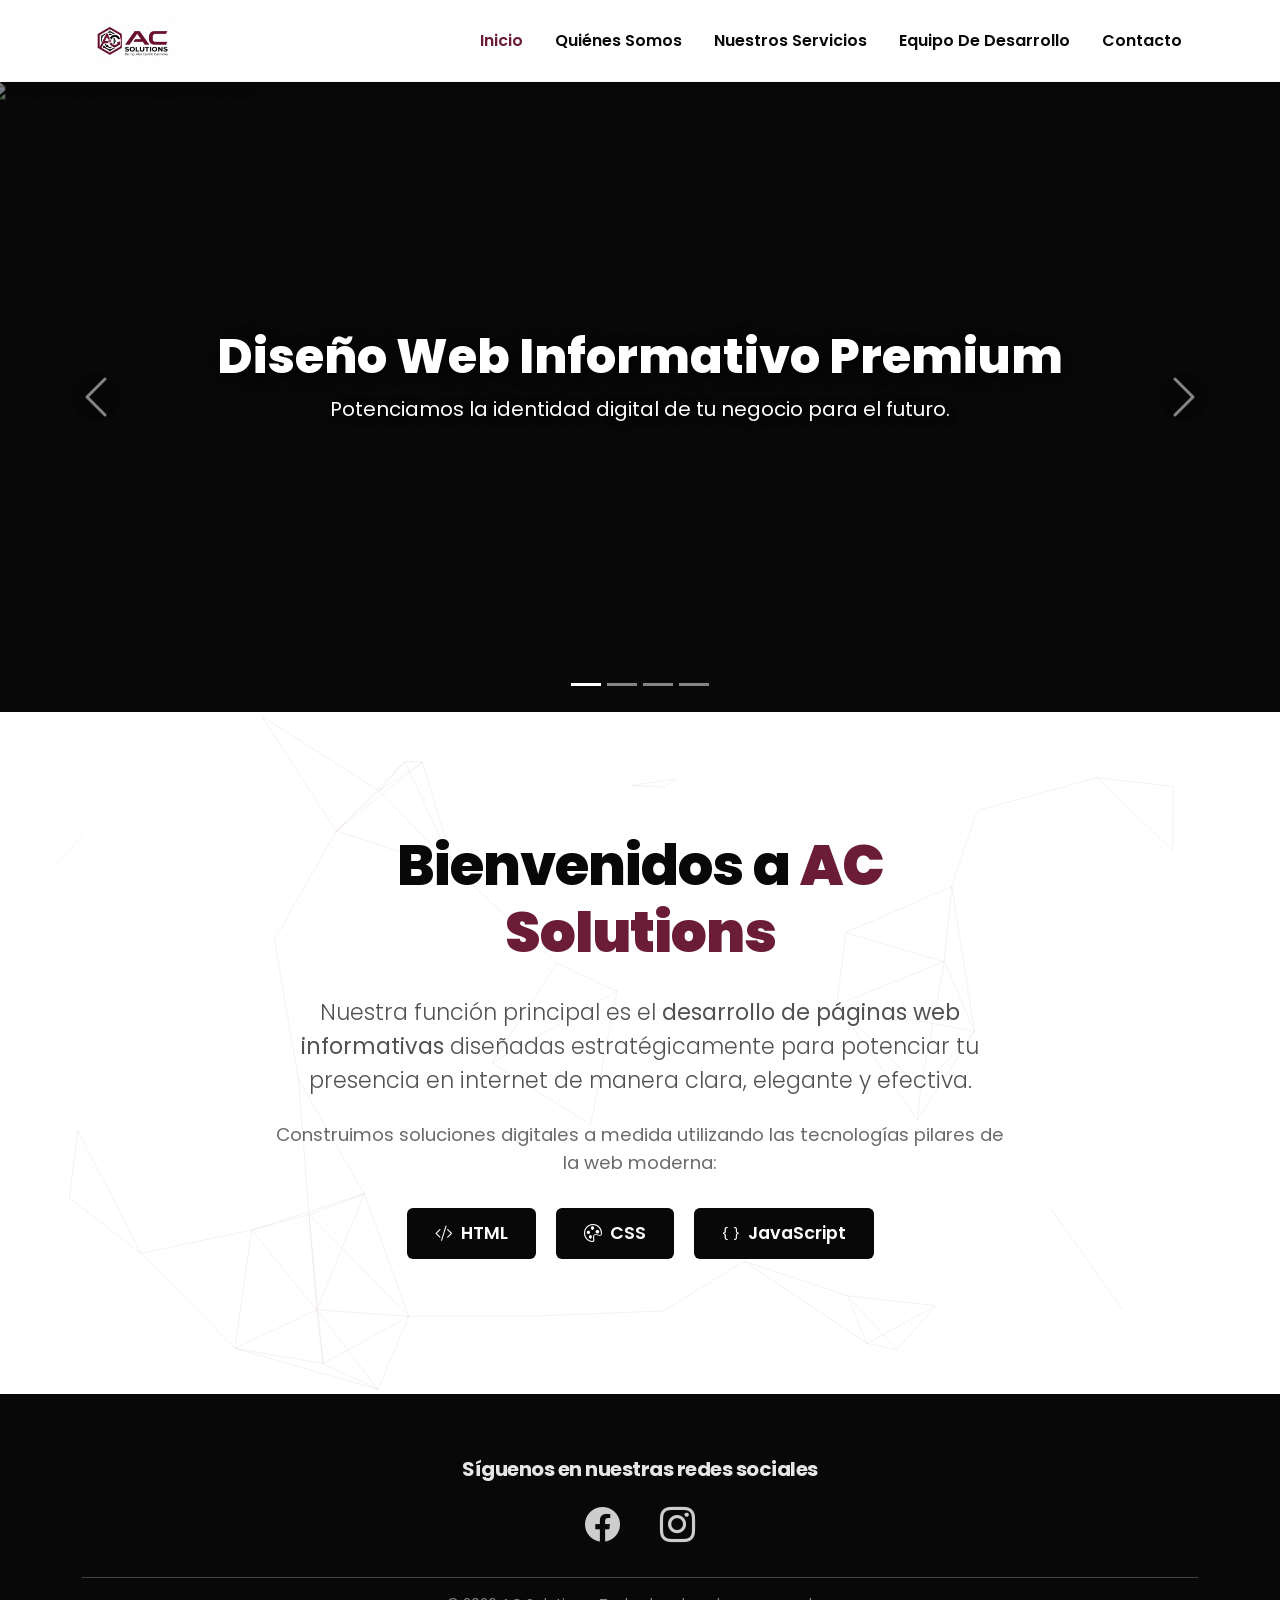
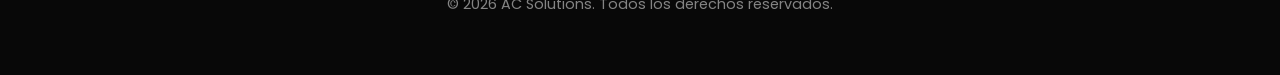
==== index.html @ 200cd5b4 "first commit" ====
<!DOCTYPE html>
<html lang="es">
<head>
    <meta charset="UTF-8">
    <meta name="viewport" content="width=device-width, initial-scale=1.0">
    <title>AC Solutions | Desarrollo Web Informativo (2026)</title>
    <!-- Bootstrap 5 CSS -->
    <link href="https://cdn.jsdelivr.net/npm/bootstrap@5.3.3/dist/css/bootstrap.min.css" rel="stylesheet">
    <!-- Bootstrap Icons -->
    <link href="https://cdn.jsdelivr.net/npm/bootstrap-icons@1.11.3/font/bootstrap-icons.min.css" rel="stylesheet">
    <!-- Google Fonts (Poppins - Fuente Premium) -->
    <link href="https://fonts.googleapis.com/css2?family=Poppins:wght@300;400;500;600;700;800&display=swap" rel="stylesheet">
    
    <!-- Vinculación con tu archivo CSS separado -->
    <link rel="stylesheet" href="estilos.css">
</head>
<body>

    <!-- Menú Superior (Navbar) -->
    <nav class="navbar navbar-expand-lg navbar-light bg-white sticky-top">
        <div class="container">
            <a class="navbar-brand" href="index.html">
                <!-- Se referencia tu archivo de logo exactamente -->
                <img src="AC SOLUTIONS.png" alt="AC Solutions Logo">
            </a>
            <button class="navbar-toggler" type="button" data-bs-toggle="collapse" data-bs-target="#navbarNav" aria-controls="navbarNav" aria-expanded="false" aria-label="Toggle navigation">
                <span class="navbar-toggler-icon"></span>
            </button>
            <div class="collapse navbar-collapse justify-content-end" id="navbarNav">
                <ul class="navbar-nav">
                    <li class="nav-item">
                        <a class="nav-link active" href="index.html">Inicio</a>
                    </li>
                    <li class="nav-item">
                        <a class="nav-link" href="quienes_somos.html">Quiénes Somos</a>
                    </li>
                    <li class="nav-item">
                        <a class="nav-link" href="servicios.html">Nuestros Servicios</a>
                    </li>
                    <li class="nav-item">
                        <a class="nav-link" href="equipo.html">Equipo de Desarrollo</a>
                    </li>
                    <li class="nav-item">
                        <a class="nav-link" href="contacto.html">Contacto</a>
                    </li>
                </ul>
            </div>
        </div>
    </nav>

    <!-- Carrusel Automático (4 Imágenes) con efectos 2026 -->
    <div id="inicio" class="carousel slide carousel-fade" data-bs-ride="carousel" data-bs-interval="3500">
        <div class="carousel-indicators">
            <button type="button" data-bs-target="#inicio" data-bs-slide-to="0" class="active" aria-current="true" aria-label="Slide 1"></button>
            <button type="button" data-bs-target="#inicio" data-bs-slide-to="1" aria-label="Slide 2"></button>
            <button type="button" data-bs-target="#inicio" data-bs-slide-to="2" aria-label="Slide 3"></button>
            <button type="button" data-bs-target="#inicio" data-bs-slide-to="3" aria-label="Slide 4"></button>
        </div>
        <div class="carousel-inner">
            <!-- Slide 1 -->
            <div class="carousel-item active">
                <img src="https://images.unsplash.com/photo-1460925895917-afdab827c52f?q=80&w=1200" alt="Diseño Web Profesional 2026">
                <div class="carousel-caption d-none d-md-block">
                    <h2>Diseño Web Informativo Premium</h2>
                    <p>Potenciamos la identidad digital de tu negocio para el futuro.</p>
                </div>
            </div>
            <!-- Slide 2 -->
            <div class="carousel-item">
                <img src="https://images.unsplash.com/photo-1542831371-29b0f74f9713?q=80&w=1200" alt="Desarrollo de Código Preciso">
                <div class="carousel-caption d-none d-md-block">
                    <h2>Estructuras Sólidas y Código Limpio</h2>
                    <p>Garantizamos velocidad, adaptabilidad y el máximo rendimiento.</p>
                </div>
            </div>
            <!-- Slide 3 -->
            <div class="carousel-item">
                <img src="https://images.unsplash.com/photo-1531403009284-440f080d1e12?q=80&w=1200" alt="Experiencia de Usuario Interactiva">
                <div class="carousel-caption d-none d-md-block">
                    <h2>Páginas Web Informativas e Interactivas</h2>
                    <p>La mejor ventana para mostrar tus servicios al mundo en 2026.</p>
                </div>
            </div>
            <!-- Slide 4 -->
            <div class="carousel-item">
                <img src="https://images.unsplash.com/photo-1522542550221-31fd19575a2d?q=80&w=1200" alt="Estrategia Digital Avanzada">
                <div class="carousel-caption d-none d-md-block">
                    <h2>Resultados Profesionales e Innovadores</h2>
                    <p>Innovación constante y excelencia técnica adaptada a las tendencias.</p>
                </div>
            </div>
        </div>
        <button class="carousel-control-prev" type="button" data-bs-target="#inicio" data-bs-slide="prev">
            <span class="carousel-control-prev-icon" aria-hidden="true"></span>
            <span class="visually-hidden">Anterior</span>
        </button>
        <button class="carousel-control-next" type="button" data-bs-target="#inicio" data-bs-slide="next">
            <span class="carousel-control-next-icon" aria-hidden="true"></span>
            <span class="visually-hidden">Siguiente</span>
        </button>
    </div>

    <!-- Sección de Descripción de la Empresa (Animada por JS) -->
    <section class="main-description text-center">
        <div class="container">
            <div class="row justify-content-center">
                <div class="col-lg-8">
                    <h1>Bienvenidos a <strong>AC Solutions</strong></h1>
                    <p class="lead mb-4">
                        Nuestra función principal es el <strong>desarrollo de páginas web informativas</strong> diseñadas estratégicamente para potenciar tu presencia en internet de manera clara, elegante y efectiva.
                    </p>
                    <p class="mb-4">
                        Construimos soluciones digitales a medida utilizando las tecnologías pilares de la web moderna:
                    </p>
                    <div class="mt-2 tech-badge-container">
                        <!-- Las insignias tienen efecto magnético y de glow -->
                        <span class="tech-badge"><i class="bi bi-code-slash me-2"></i>HTML</span>
                        <span class="tech-badge"><i class="bi bi-palette me-2"></i>CSS</span>
                        <span class="tech-badge"><i class="bi bi-braces me-2"></i>JavaScript</span>
                    </div>
                </div>
            </div>
        </div>
    </section>

    <!-- Footer con Redes Sociales -->
    <footer class="text-center">
        <div class="container">
            <p class="mb-3">Síguenos en nuestras redes sociales</p>
            <div class="social-icons mb-4">
                <a href="https://facebook.com" target="_blank" aria-label="Facebook"><i class="bi bi-facebook"></i></a>
                <a href="https://instagram.com" target="_blank" aria-label="Instagram"><i class="bi bi-instagram"></i></a>
            </div>
            <hr class="bg-light opacity-25">
            <p class="small text-muted mb-0">&copy; 2026 AC Solutions. Todos los derechos reservados.</p>
        </div>
    </footer>

    <!-- Bootstrap 5 JS Bundle con Popper (Para el carrusel) -->
    <script src="https://cdn.jsdelivr.net/npm/bootstrap@5.3.3/dist/js/bootstrap.bundle.min.js"></script>
    
    <!-- Vinculación con tu archivo JavaScript de animaciones creativas -->
    <script src="scripts.js"></script>
</body>
</html>
---- estilos.css ----
/* 
   AC Solutions - styles.css 2026
   Diseño de Alta Tecnología, Minimalista e Interactivo.
*/

:root {
    --vinotinto: #6B1D38;        /* Vinotinto principal */
    --vinotinto-glow: #8e2b4f;   /* Vinotinto más brillante para efectos de luz */
    --negro: #080808;             /* Negro más profundo y premium */
    --negro-secondary: #111111;  /* Un negro ligeramente más claro para contraste */
    --blanco: #ffffff;
    --gris-claro: #fcfcfc;       /* Gris de fondo muy limpio */
    --gris-hover: #f1f1f1;
}

body {
    font-family: 'Poppins', sans-serif;
    color: var(--negro);
    background-color: var(--blanco);
    overflow-x: hidden; /* Evitar barras de desplazamiento extrañas con animaciones */
}

/* --- Navbar (Menú Superior) --- */
.navbar {
    box-shadow: 0 4px 20px rgba(0, 0, 0, 0.05); /* Sombra más sutil */
    border-bottom: 1px solid rgba(0, 0, 0, 0.03);
}

.navbar-brand img {
    max-height: 55px;
    mix-blend-mode: multiply; 
    transition: transform 0.3s ease;
}

.navbar-brand:hover img {
    transform: scale(1.03); /* Sutil crecimiento al pasar el ratón */
}

.nav-link {
    color: var(--negro) !important;
    font-weight: 600; /* Ligeramente más grueso para más presencia */
    text-transform: capitalize;
    transition: color 0.3s ease;
    position: relative;
    padding: 0.8rem 1rem !important; /* Más padding para clic fácil */
}

.nav-link:hover, .nav-link.active {
    color: var(--vinotinto) !important;
}

/* Indicador de Menú Animado 2026 (con glow) */
.nav-link::after {
    content: '';
    position: absolute;
    width: 0;
    height: 3px;
    bottom: -3px; /* Justo debajo de la línea de texto */
    left: 10%; /* Centrado sutilmente */
    background-color: var(--vinotinto);
    transition: width 0.3s ease-out;
    border-radius: 5px;
    box-shadow: 0 0 10px var(--vinotinto-glow); /* Efecto de resplandor (glow) */
}

.nav-link:hover::after {
    width: 80%;
}

/* --- Carrusel Moderno --- */
.carousel-item {
    height: 70vh; /* Un poco más alto para mayor impacto */
    min-height: 500px;
    background: var(--negro);
}

.carousel-item img {
    object-fit: cover;
    opacity: 0.55; /* Oscurecemos un poco más para que resalte el texto */
    height: 100%;
    width: 100%;
    transition: transform 10s ease-out; /* Sutil zoom-in automático */
}

.carousel-item.active img {
    transform: scale(1.1); /* Efecto Ken Burns sutil */
}

.carousel-caption {
    bottom: 40%;
    z-index: 10;
}

.carousel-caption h2 {
    font-weight: 800; /* Muy negrita */
    font-size: 3rem;   /* Más grande */
    text-shadow: 2px 2px 15px rgba(0,0,0,0.8);
    transform: translateY(20px);
    opacity: 0;
    transition: transform 0.8s ease, opacity 0.8s ease;
}

.carousel-caption p {
    font-size: 1.25rem;
    text-shadow: 1px 1px 10px rgba(0,0,0,0.8);
    transform: translateY(10px);
    opacity: 0;
    transition: transform 0.8s ease 0.2s, opacity 0.8s ease 0.2s;
}

/* Animar la leyenda del carrusel cuando se activa el slide */
.carousel-item.active .carousel-caption h2,
.carousel-item.active .carousel-caption p {
    transform: translateY(0);
    opacity: 1;
}

/* Controles del carrusel más elegantes */
.carousel-control-prev-icon,
.carousel-control-next-icon {
    background-color: rgba(0, 0, 0, 0.4);
    border-radius: 50%;
    padding: 1.5rem;
    transition: background-color 0.3s ease;
}

.carousel-control-prev:hover .carousel-control-prev-icon,
.carousel-control-next:hover .carousel-control-next-icon {
    background-color: var(--vinotinto);
}

/* --- Sección de Descripción Principal --- */
.main-description {
    padding: 120px 0; /* Más aire para un diseño premium */
    background-color: var(--blanco); /* Fondo limpio */
    position: relative; /* Para el canvas de partículas */
    z-index: 1;
}

/* Canvas de Partículas (Estilo JS) */
.tech-particles-canvas {
    position: absolute;
    top: 0;
    left: 0;
    width: 100%;
    height: 100%;
    z-index: -1; /* Detrás del contenido */
}

.main-description h1 {
    color: var(--negro); /* Título en negro profundo */
    font-weight: 800;
    font-size: 3.5rem;
    margin-bottom: 30px;
    letter-spacing: -1px; /* Espaciado más moderno */
}

.main-description h1 strong {
    color: var(--vinotinto); /* Acentuamos solo el nombre */
}

.main-description .lead {
    font-size: 1.4rem;
    color: rgba(8, 8, 8, 0.7); /* Un negro más suave */
    margin-bottom: 30px;
}

.main-description p:last-of-type {
    font-size: 1.15rem;
    color: rgba(8, 8, 8, 0.6);
}

/* Insignias de Tecnología (Tech Badges) Interactivas 2026 */
.tech-badge {
    background-color: var(--negro);
    color: var(--blanco);
    padding: 12px 28px; /* Un poco más de padding */
    border-radius: 6px;  /* Menos redondeado para un look más preciso */
    font-weight: 600;
    display: inline-block;
    margin: 8px;
    font-size: 1.1rem;
    position: relative;
    transition: all 0.4s ease-out, transform 0.2s ease-out; /* JS maneja transform */
    cursor: pointer;
    overflow: hidden;
    z-index: 1;
}

/* Efecto de resplandor al pasar el ratón (glow) */
.tech-badge:hover {
    color: var(--blanco);
    background-color: var(--vinotinto);
    box-shadow: 0 0 25px var(--vinotinto-glow); /* Efecto de luz */
}

/* --- Footer y Redes Sociales --- */
footer {
    background-color: var(--negro);
    color: var(--blanco);
    padding: 60px 0;
    position: relative;
    z-index: 1;
}

footer p.mb-3 {
    font-weight: 700;
    font-size: 1.25rem;
    letter-spacing: -0.5px;
    color: rgba(255, 255, 255, 0.9);
}

.social-icons a {
    color: rgba(255, 255, 255, 0.8); /* Un blanco más suave */
    font-size: 2.2rem;
    margin: 0 18px;
    transition: all 0.3s ease, transform 0.3s ease;
    display: inline-block;
}

/* Sutil efecto de luz en redes sociales */
.social-icons a:hover {
    color: var(--vinotinto-glow);
    transform: translateY(-8px) scale(1.1);
}

.small.text-muted {
    color: rgba(255, 255, 255, 0.5) !important;
    font-size: 0.9rem;
}

/* --- Clases de Animación en el Desplazamiento (Utilizadas por JS) --- */
.animate-on-scroll {
    opacity: 0;
    transform: translateY(30px); /* Sutil slide-up */
    transition: opacity 1s ease, transform 1s ease;
}

.animate-on-scroll.visible {
    opacity: 1;
    transform: translateY(0);
}

/* --- Adaptación a Dispositivos Móviles (Responsive) --- */
@media (max-width: 991px) {
    .navbar-brand img {
        max-height: 50px;
    }
    
    .carousel-item {
        height: 60vh;
        min-height: 400px;
    }
    
    .carousel-caption h2 {
        font-size: 2.2rem;
    }
    
    .main-description h1 {
        font-size: 2.8rem;
    }
    
    .main-description {
        padding: 80px 0;
    }
    
    .social-icons a {
        font-size: 1.8rem;
        margin: 0 12px;
    }
}

/* =========================================
   ESTILOS PARA LA PÁGINA "QUIÉNES SOMOS"
   ========================================= */

.text-vinotinto {
    color: var(--vinotinto);
}

.page-header {
    background-color: var(--gris-claro);
    padding: 80px 0 50px;
    border-bottom: 1px solid rgba(0,0,0,0.05);
}

.team-section {
    background-color: var(--blanco);
}

.team-card {
    background: var(--blanco);
    border-radius: 15px;
    padding: 20px;
    box-shadow: 0 10px 30px rgba(0, 0, 0, 0.03);
    transition: transform 0.4s ease, box-shadow 0.4s ease;
    height: 100%;
    border: 1px solid transparent;
}

.team-card:hover {
    transform: translateY(-10px);
    box-shadow: 0 15px 40px rgba(107, 29, 56, 0.1); /* Sombra vinotinto sutil */
    border-color: rgba(107, 29, 56, 0.1);
}

.team-img-wrapper {
    position: relative;
    border-radius: 12px;
    overflow: hidden;
    background-color: var(--gris-claro); /* Fondo por si la imagen es PNG transparente */
    aspect-ratio: 3/4; /* Mantiene una proporción uniforme para las fotos */
}

.team-img-wrapper img {
    width: 100%;
    height: 100%;
    object-fit: cover;
    object-position: top; /* Centra las caras hacia arriba */
    transition: transform 0.6s ease;
}

.team-card:hover .team-img-wrapper img {
    transform: scale(1.05);
}

/* Capa que aparece al hacer hover sobre la imagen */
.team-social-overlay {
    position: absolute;
    top: 0;
    left: 0;
    width: 100%;
    height: 100%;
    background: linear-gradient(to top, rgba(8, 8, 8, 0.8), rgba(107, 29, 56, 0.2));
    display: flex;
    justify-content: center;
    align-items: center;
    opacity: 0;
    transition: opacity 0.4s ease;
}

.team-card:hover .team-social-overlay {
    opacity: 1;
}

.team-social-overlay a {
    color: var(--blanco);
    font-size: 1.8rem;
    margin: 0 10px;
    transform: translateY(20px);
    transition: all 0.4s ease;
}

.team-card:hover .team-social-overlay a {
    transform: translateY(0);
}

.team-social-overlay a:hover {
    color: var(--vinotinto-glow);
    transform: scale(1.2);
}

.role-badge {
    display: inline-block;
    background-color: var(--vinotinto);
    color: var(--blanco);
    padding: 5px 15px;
    border-radius: 50px;
    font-size: 0.85rem;
    font-weight: 600;
    letter-spacing: 1px;
    text-transform: uppercase;
}

/* =========================================
   ESTILOS PARA LA PÁGINA "NUESTROS SERVICIOS"
   ========================================= */

.services-detail {
    background-color: var(--blanco);
}

.service-tag {
    background-color: rgba(107, 29, 56, 0.1);
    color: var(--vinotinto);
    padding: 6px 14px;
    border-radius: 4px;
    font-size: 0.85rem;
    font-weight: 600;
    text-transform: uppercase;
    letter-spacing: 0.5px;
    display: inline-block;
}

.feature-icon-sm {
    background-color: var(--vinotinto);
    color: var(--blanco);
    width: 24px;
    height: 24px;
    border-radius: 50%;
    display: flex;
    align-items: center;
    justify-content: center;
    font-size: 0.9rem;
    flex-shrink: 0;
    box-shadow: 0 0 10px rgba(107, 29, 56, 0.3);
}

/* Panel del Ecosistema Técnico */
.tech-ecosystem-card {
    background: var(--gris-claro);
    border-radius: 20px;
    padding: 40px;
    box-shadow: 0 10px 40px rgba(0,0,0,0.02);
    border: 1px solid rgba(0,0,0,0.03);
}

.tech-box {
    background: var(--blanco);
    border-radius: 12px;
    padding: 25px 20px;
    box-shadow: 0 4px 15px rgba(0,0,0,0.01);
    transition: all 0.3s cubic-bezier(0.25, 0.8, 0.25, 1);
    border-bottom: 3px solid transparent;
    height: 100%;
}

.tech-box:hover {
    transform: translateY(-5px);
    border-bottom-color: var(--vinotinto);
    box-shadow: 0 12px 25px rgba(107, 29, 56, 0.08);
}

.tech-box h5 {
    font-weight: 700;
    margin-top: 15px;
    margin-bottom: 8px;
    font-size: 1.1rem;
}

/* Tarjetas de Metodología (Workflow) */
.step-card {
    background: var(--blanco);
    border-radius: 16px;
    padding: 35px 25px;
    position: relative;
    box-shadow: 0 5px 20px rgba(0,0,0,0.01);
    transition: all 0.4s ease;
    height: 100%;
}

.step-number {
    font-size: 3rem;
    font-weight: 800;
    color: rgba(107, 29, 56, 0.1); /* Efecto translúcido vinotinto */
    line-height: 1;
    transition: color 0.4s ease;
}

.step-card:hover {
    background-color: var(--negro);
}

.step-card:hover .step-number {
    color: var(--vinotinto-glow);
}

.step-card:hover h5 {
    color: var(--blanco);
}

.step-card:hover p {
    color: rgba(255, 255, 255, 0.6) !important;
}

/* =========================================
   ESTILOS PARA LA PÁGINA "EQUIPO DE DESARROLLO"
   ========================================= */

.tech-capabilities {
    background-color: var(--blanco);
}

/* Contenedores de las barras de progreso personalizadas */
.progress-bar-container {
    width: 100%;
    height: 6px;
    background-color: var(--gris-hover);
    border-radius: 10px;
    overflow: hidden;
    position: relative;
}

.progress-bar-fill {
    height: 100%;
    background: linear-gradient(90deg, var(--vinotinto), var(--vinotinto-glow));
    border-radius: 10px;
    box-shadow: 0 0 8px var(--vinotinto-glow);
}

/* Caja de Garantía Tecnológica (Look Minimalista-Futurista) */
.guarantee-box {
    background-color: var(--negro-secondary);
    color: var(--blanco);
    padding: 40px;
    border-radius: 16px;
    border-left: 4px solid var(--vinotinto);
    box-shadow: 0 10px 30px rgba(0,0,0,0.05);
}

.icon-box-md {
    background-color: rgba(107, 29, 56, 0.2);
    color: var(--vinotinto-glow);
    width: 45px;
    height: 45px;
    border-radius: 8px;
    display: flex;
    align-items: center;
    justify-content: center;
    font-size: 1.5rem;
}

/* Tarjetas de Desarrolladores */
.dev-card {
    background: var(--blanco);
    border-radius: 16px;
    padding: 40px 30px;
    box-shadow: 0 4px 20px rgba(0, 0, 0, 0.01);
    border: 1px solid rgba(0, 0, 0, 0.02);
    transition: all 0.4s cubic-bezier(0.165, 0.84, 0.44, 1);
    height: 100%;
}

.dev-icon-avatar {
    width: 80px;
    height: 80px;
    background-color: var(--gris-claro);
    border-radius: 50%;
    display: flex;
    align-items: center;
    justify-content: center;
    margin: 0 auto;
    font-size: 2.2rem;
    border: 1px solid rgba(107, 29, 56, 0.1);
    transition: all 0.4s ease;
}

/* Interacciones Modernas */
.dev-card:hover {
    transform: translateY(-8px);
    box-shadow: 0 15px 35px rgba(0, 0, 0, 0.04);
    border-color: rgba(107, 29, 56, 0.15);
}

.dev-card:hover .dev-icon-avatar {
    background-color: var(--vinotinto);
    color: var(--blanco) !important;
    box-shadow: 0 0 20px var(--vinotinto-glow);
}

.dev-card:hover .dev-icon-avatar i {
    color: var(--blanco) !important;
}

.tracking-wider {
    letter-spacing: 1px;
}

/* =========================================
   ESTILOS PARA LA PÁGINA "CONTACTO"
   ========================================= */

.contact-section {
    background-color: var(--blanco);
}

/* Tarjetas de canales individuales */
.contact-channel-card {
    display: flex;
    align-items: center;
    background: var(--gris-claro);
    border: 1px solid rgba(0,0,0,0.02);
    padding: 20px;
    border-radius: 12px;
    text-decoration: none !important;
    color: inherit !important;
    transition: all 0.3s cubic-bezier(0.25, 0.8, 0.25, 1);
}

.contact-channel-card:hover {
    transform: translateX(8px);
    background: var(--blanco);
    box-shadow: 0 10px 25px rgba(107, 29, 56, 0.06);
    border-color: rgba(107, 29, 56, 0.1);
}

/* Iconos circulares con colores de marca */
.channel-icon {
    width: 55px;
    height: 55px;
    border-radius: 50%;
    display: flex;
    align-items: center;
    justify-content: center;
    font-size: 1.6rem;
    color: var(--blanco);
    flex-shrink: 0;
    margin-right: 20px;
    transition: transform 0.3s ease;
}

.contact-channel-card:hover .channel-icon {
    transform: scale(1.1) rotate(5deg);
}

/* Colores de fondo de redes sociales */
.whatsapp-bg { background-color: #25D366; box-shadow: 0 4px 12px rgba(37, 211, 102, 0.2); }
.instagram-bg { background: linear-gradient(45deg, #405DE6, #5851DB, #833AB4, #C13584, #E1306C, #FD1D1D); box-shadow: 0 4px 12px rgba(131, 58, 180, 0.2); }
.facebook-bg { background-color: #1877F2; box-shadow: 0 4px 12px rgba(24, 119, 242, 0.2); }
.email-bg { background-color: var(--vinotinto); box-shadow: 0 4px 12px rgba(107, 29, 56, 0.2); }

.channel-details h5 {
    font-size: 1.1rem;
    font-weight: 700;
    margin-bottom: 2px;
}

.channel-details p {
    margin-bottom: 4px;
    color: var(--text-secondary);
    font-size: 0.95rem;
}

.action-text {
    font-size: 0.8rem;
    font-weight: 600;
    color: var(--vinotinto);
    text-transform: uppercase;
    letter-spacing: 0.5px;
}

/* Contenedor del Formulario */
.contact-form-container {
    background-color: var(--blanco);
    border: 1px solid rgba(0,0,0,0.05);
    padding: 40px;
    border-radius: 16px;
    box-shadow: 0 10px 40px rgba(0,0,0,0.01);
}

/* Input flotante personalizado */
.custom-input {
    border: 1px solid rgba(0,0,0,0.1) !important;
    border-radius: 8px !important;
    background-color: var(--gris-claro) !important;
    font-family: 'Poppins', sans-serif;
}

.custom-input:focus {
    border-color: var(--vinotinto) !important;
    background-color: var(--blanco) !important;
    box-shadow: 0 0 0 0.25rem rgba(107, 29, 56, 0.15) !important;
}

/* Botón de envío estilizado */
.btn-send-project {
    background-color: var(--negro);
    color: var(--blanco);
    padding: 12px 30px;
    border-radius: 8px;
    font-weight: 600;
    font-size: 0.95rem;
    transition: all 0.3s ease;
    border: 1px solid transparent;
}

.btn-send-project:hover {
    background-color: var(--vinotinto);
    color: var(--blanco);
    box-shadow: 0 5px 20px var(--vinotinto-glow);
    transform: translateY(-2px);
}
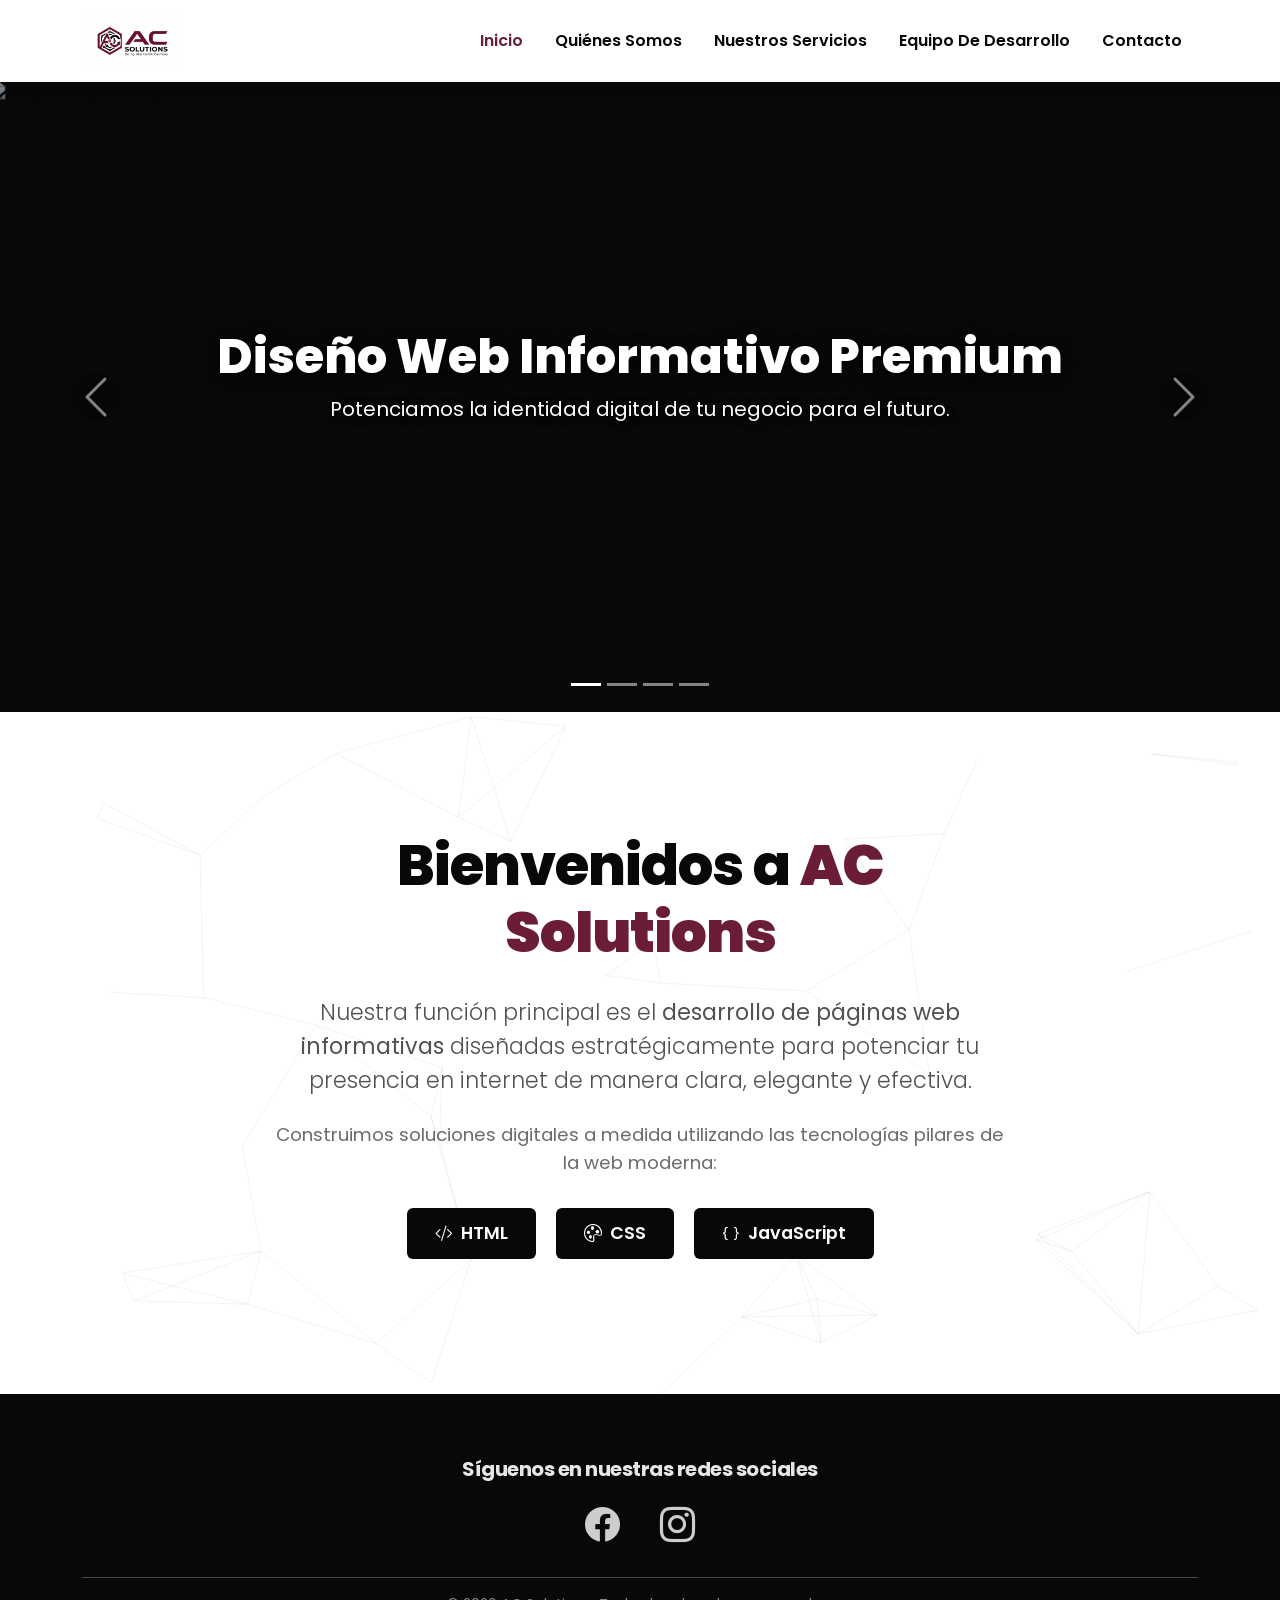
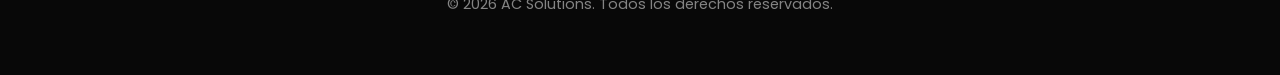
==== commit 59f7a9bf: "index.html" ====
--- a/index.html
+++ b/index.html
@@ -10,7 +10,7 @@
     <link href="https://cdn.jsdelivr.net/npm/bootstrap-icons@1.11.3/font/bootstrap-icons.min.css" rel="stylesheet">
     <!-- Google Fonts (Poppins - Fuente Premium) -->
     <link href="https://fonts.googleapis.com/css2?family=Poppins:wght@300;400;500;600;700;800&display=swap" rel="stylesheet">
-    
+    <link rel="icon" type="image/png" href="logo.png">
     <!-- Vinculación con tu archivo CSS separado -->
     <link rel="stylesheet" href="estilos.css">
 </head>
@@ -142,4 +142,4 @@
     <!-- Vinculación con tu archivo JavaScript de animaciones creativas -->
     <script src="scripts.js"></script>
 </body>
-</html>+</html>
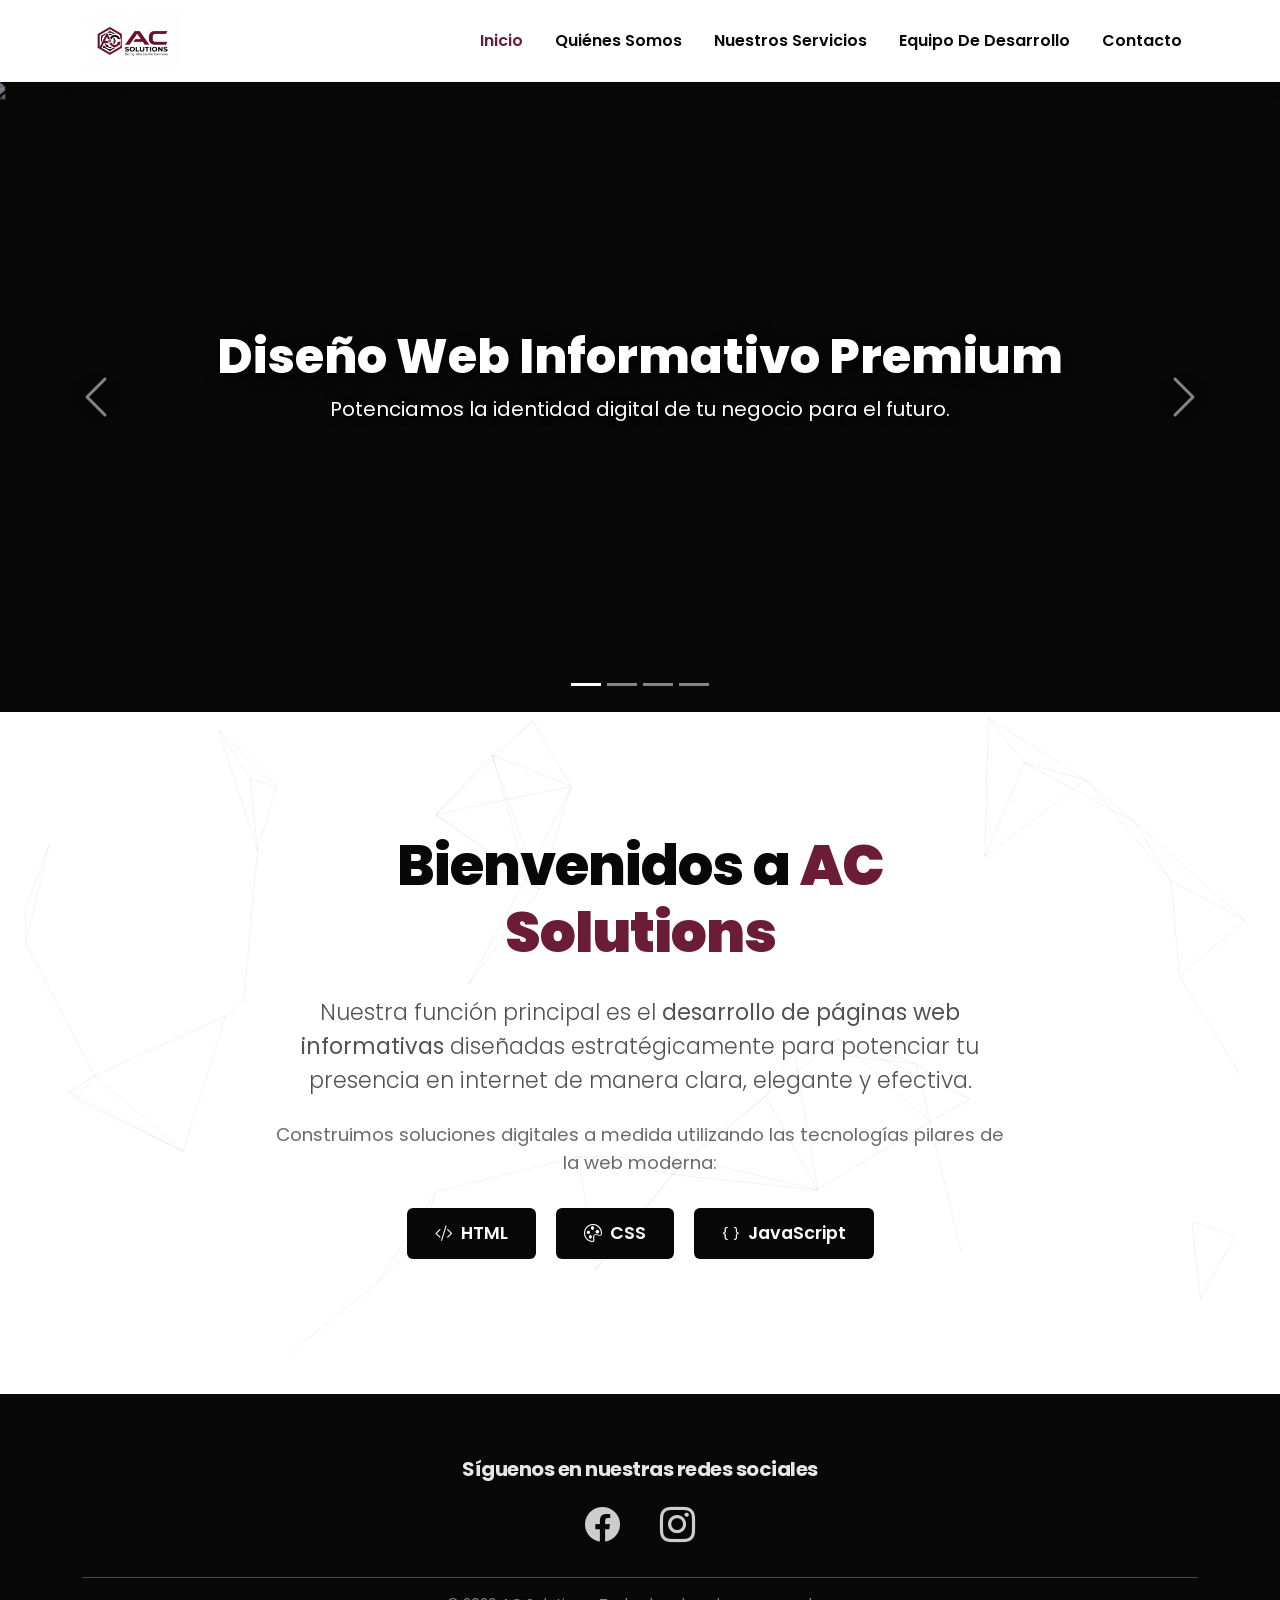
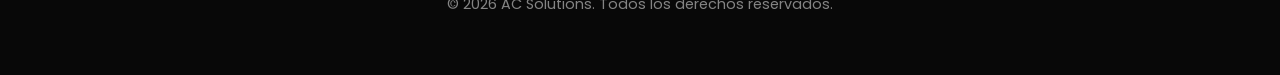
==== commit 949b030e: "Update index.html" ====
--- a/index.html
+++ b/index.html
@@ -3,7 +3,7 @@
 <head>
     <meta charset="UTF-8">
     <meta name="viewport" content="width=device-width, initial-scale=1.0">
-    <title>AC Solutions | Desarrollo Web Informativo (2026)</title>
+    <title>Inicio | AC Solutions</title>
     <!-- Bootstrap 5 CSS -->
     <link href="https://cdn.jsdelivr.net/npm/bootstrap@5.3.3/dist/css/bootstrap.min.css" rel="stylesheet">
     <!-- Bootstrap Icons -->
